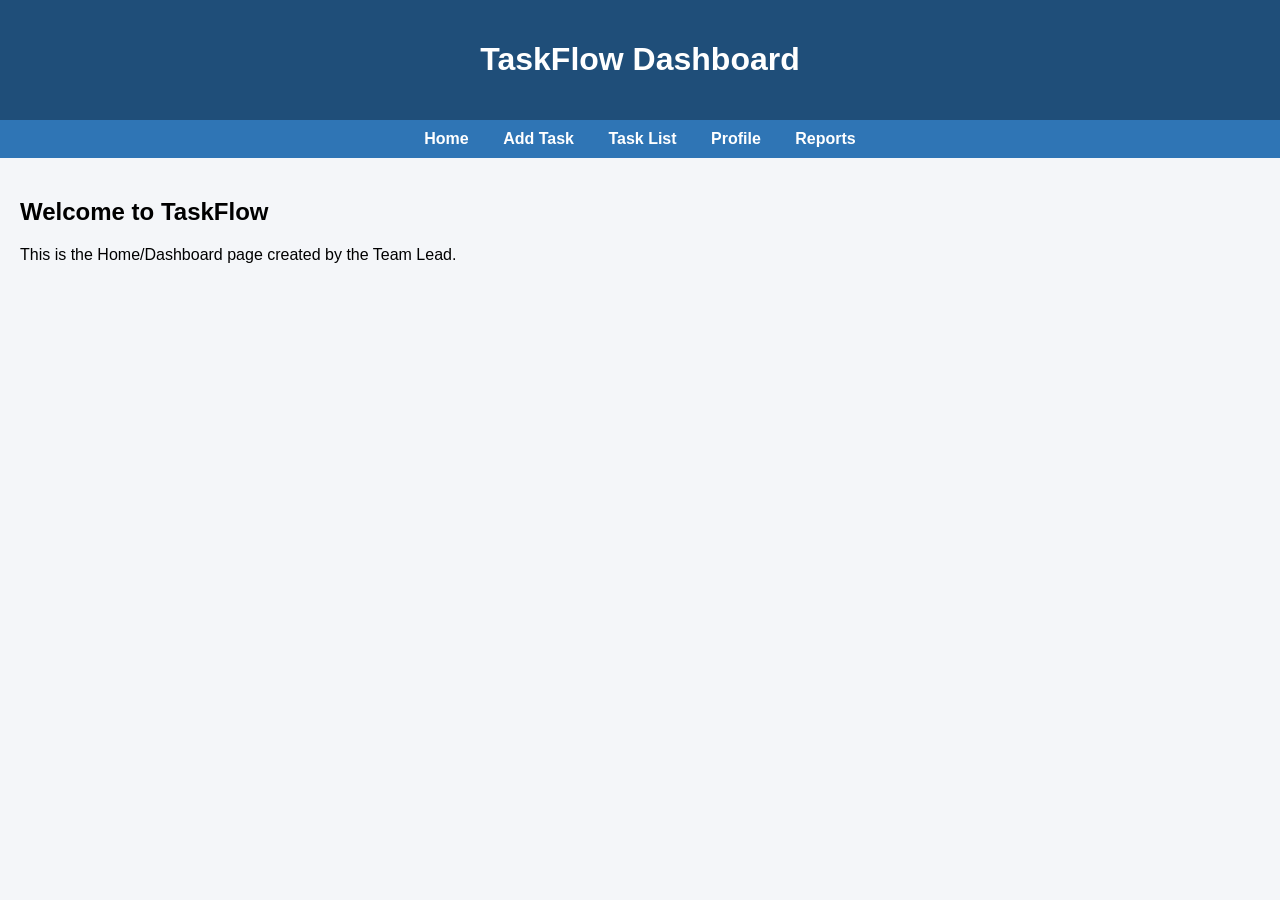
==== index.html @ 5590c0af "initial project skeleton files" ====
<!DOCTYPE html>
<html lang="en">
<head>
    <meta charset="UTF-8">
    <meta name="viewport" content="width=device-width, initial-scale=1.0">
    <title>TaskFlow Dashboard</title>
    <link rel="stylesheet" href="style.css">
</head>
<body>

    <header>
        <h1>TaskFlow Dashboard</h1>
    </header>

    <nav>
        <a href="index.html">Home</a>
        <a href="add-task.html">Add Task</a>
        <a href="task-list.html">Task List</a>
        <a href="profile.html">Profile</a>
        <a href="reports.html">Reports</a>
    </nav>

    <main>
        <h2>Welcome to TaskFlow</h2>
        <p>This is the Home/Dashboard page created by the Team Lead.</p>
    </main>

</body>
</html>
---- style.css ----
/* General Styling */
body {
    font-family: Arial, sans-serif;
    background-color: #f4f6f9;
    margin: 0;
    padding: 0;
}

/* Header */
header {
    background-color: #1f4e79;
    color: white;
    text-align: center;
    padding: 20px;
}

/* Navigation Bar */
nav {
    background-color: #2f75b5;
    padding: 10px;
    text-align: center;
}

nav a {
    color: white;
    text-decoration: none;
    margin: 15px;
    font-weight: bold;
}

nav a:hover {
    color: #ffd966;
}

/* Main Content */
main {
    padding: 20px;
}

/* Buttons */
button {
    background-color: #1f4e79;
    color: white;
    border: none;
    padding: 10px 18px;
    cursor: pointer;
    border-radius: 5px;
}

button:hover {
    background-color: #2f75b5;
}

/* Forms */
form {
    background-color: white;
    padding: 20px;
    border-radius: 8px;
    width: 60%;
    margin: auto;
}

input, textarea, select {
    width: 100%;
    padding: 10px;
    margin: 8px 0;
    border: 1px solid #ccc;
    border-radius: 5px;
}

/* Tables */
table {
    width: 100%;
    border-collapse: collapse;
    background-color: white;
}

table, th, td {
    border: 1px solid #ccc;
}

th {
    background-color: #1f4e79;
    color: white;
}

th, td {
    padding: 12px;
    text-align: center;
}

/* Cards / Sections */
section {
    background-color: white;
    padding: 20px;
    margin: 20px 0;
    border-radius: 8px;
}

/* Footer */
footer {
    background-color: #1f4e79;
    color: white;
    text-align: center;
    padding: 15px;
    margin-top: 20px;
}
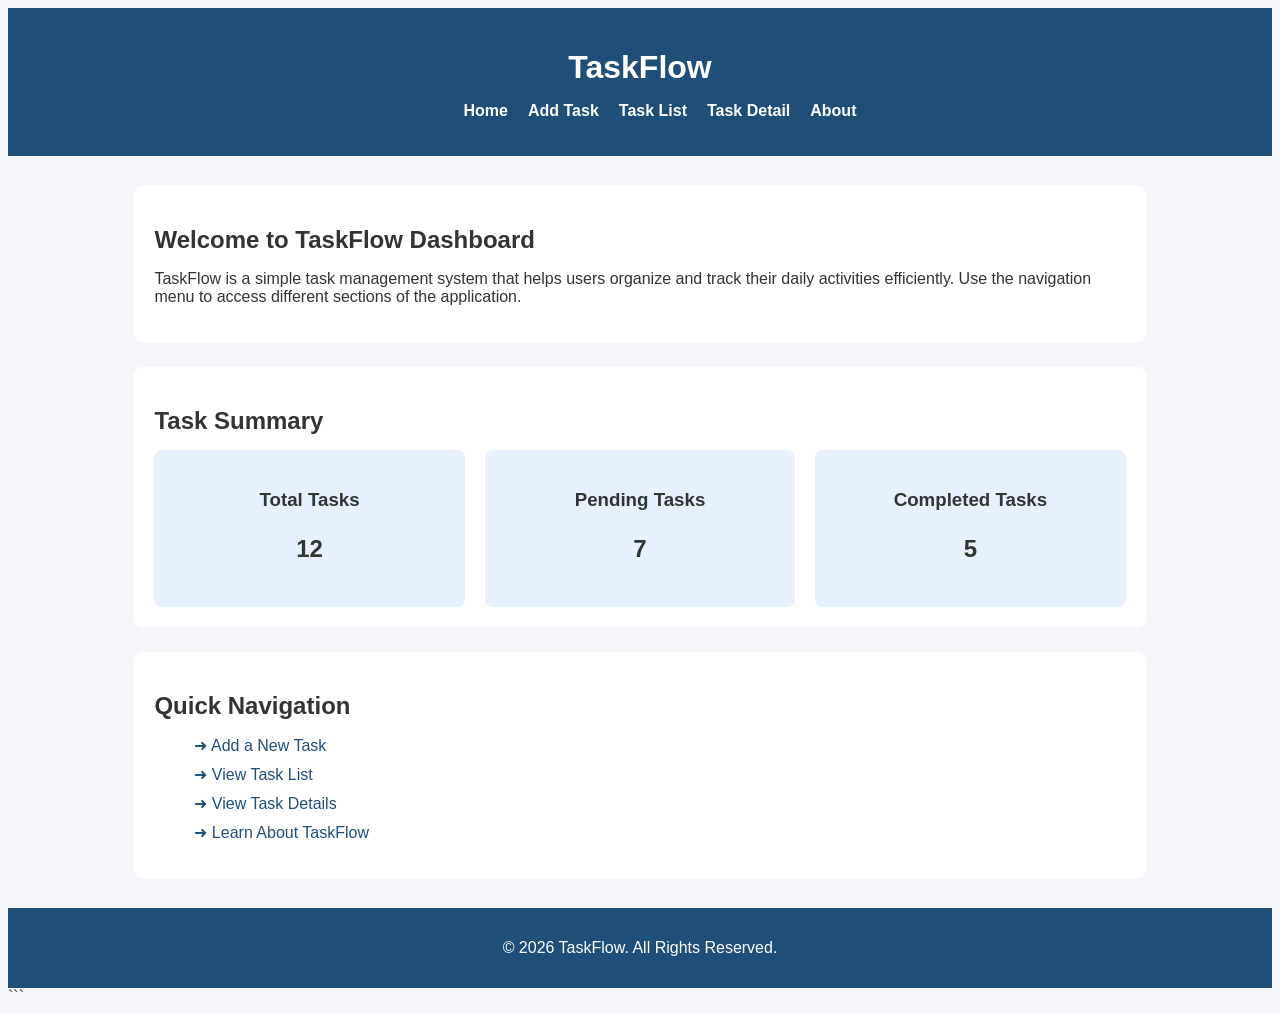
==== commit dd61984a: "updated assignment dc with repo and render details" ====
--- a/index.html
+++ b/index.html
@@ -1,29 +1,78 @@
+
 <!DOCTYPE html>
 <html lang="en">
 <head>
     <meta charset="UTF-8">
     <meta name="viewport" content="width=device-width, initial-scale=1.0">
-    <title>TaskFlow Dashboard</title>
+    <title>TaskFlow - Home Dashboard</title>
     <link rel="stylesheet" href="style.css">
 </head>
 <body>
 
     <header>
-        <h1>TaskFlow Dashboard</h1>
+        <h1>TaskFlow</h1>
+        <nav>
+            <ul>
+                <li><a href="index.html">Home</a></li>
+                <li><a href="add-task.html">Add Task</a></li>
+                <li><a href="task-list.html">Task List</a></li>
+                <li><a href="task-detail.html">Task Detail</a></li>
+                <li><a href="about.html">About</a></li>
+            </ul>
+        </nav>
     </header>
 
-    <nav>
-        <a href="index.html">Home</a>
-        <a href="add-task.html">Add Task</a>
-        <a href="task-list.html">Task List</a>
-        <a href="profile.html">Profile</a>
-        <a href="reports.html">Reports</a>
-    </nav>
+    <main>
 
-    <main>
-        <h2>Welcome to TaskFlow</h2>
-        <p>This is the Home/Dashboard page created by the Team Lead.</p>
+        <section class="welcome">
+            <h2>Welcome to TaskFlow Dashboard</h2>
+            <p>
+                TaskFlow is a simple task management system that helps users organize
+                and track their daily activities efficiently. Use the navigation menu
+                to access different sections of the application.
+            </p>
+        </section>
+
+        <section class="summary">
+            <h2>Task Summary</h2>
+
+            <div class="cards">
+
+                <div class="card">
+                    <h3>Total Tasks</h3>
+                    <p>12</p>
+                </div>
+
+                <div class="card">
+                    <h3>Pending Tasks</h3>
+                    <p>7</p>
+                </div>
+
+                <div class="card">
+                    <h3>Completed Tasks</h3>
+                    <p>5</p>
+                </div>
+
+            </div>
+        </section>
+
+        <section class="quick-actions">
+            <h2>Quick Navigation</h2>
+
+            <ul>
+                <li><a href="add-task.html">➜ Add a New Task</a></li>
+                <li><a href="task-list.html">➜ View Task List</a></li>
+                <li><a href="task-detail.html">➜ View Task Details</a></li>
+                <li><a href="about.html">➜ Learn About TaskFlow</a></li>
+            </ul>
+        </section>
+
     </main>
 
+    <footer>
+        <p>&copy; 2026 TaskFlow. All Rights Reserved.</p>
+    </footer>
+
 </body>
-</html>+</html>
+```
--- a/style.css
+++ b/style.css
@@ -1,107 +1,96 @@
-/* General Styling */
+```css
+* {
+    margin: 0;
+    padding: 0;
+    box-sizing: border-box;
+}
+
 body {
     font-family: Arial, sans-serif;
     background-color: #f4f6f9;
-    margin: 0;
-    padding: 0;
+    color: #333;
 }
 
-/* Header */
 header {
     background-color: #1f4e79;
     color: white;
-    text-align: center;
     padding: 20px;
 }
 
-/* Navigation Bar */
-nav {
-    background-color: #2f75b5;
-    padding: 10px;
+header h1 {
     text-align: center;
+    margin-bottom: 15px;
+}
+
+nav ul {
+    list-style: none;
+    display: flex;
+    justify-content: center;
+    gap: 20px;
 }
 
 nav a {
     color: white;
     text-decoration: none;
-    margin: 15px;
     font-weight: bold;
 }
 
-nav a:hover {
-    color: #ffd966;
+main {
+    width: 80%;
+    margin: 30px auto;
 }
 
-/* Main Content */
-main {
-    padding: 20px;
-}
-
-/* Buttons */
-button {
-    background-color: #1f4e79;
-    color: white;
-    border: none;
-    padding: 10px 18px;
-    cursor: pointer;
-    border-radius: 5px;
-}
-
-button:hover {
-    background-color: #2f75b5;
-}
-
-/* Forms */
-form {
-    background-color: white;
-    padding: 20px;
-    border-radius: 8px;
-    width: 60%;
-    margin: auto;
-}
-
-input, textarea, select {
-    width: 100%;
-    padding: 10px;
-    margin: 8px 0;
-    border: 1px solid #ccc;
-    border-radius: 5px;
-}
-
-/* Tables */
-table {
-    width: 100%;
-    border-collapse: collapse;
-    background-color: white;
-}
-
-table, th, td {
-    border: 1px solid #ccc;
-}
-
-th {
-    background-color: #1f4e79;
-    color: white;
-}
-
-th, td {
-    padding: 12px;
-    text-align: center;
-}
-
-/* Cards / Sections */
 section {
     background-color: white;
     padding: 20px;
-    margin: 20px 0;
+    margin-bottom: 25px;
     border-radius: 8px;
 }
 
-/* Footer */
+section h2 {
+    margin-bottom: 15px;
+}
+
+.cards {
+    display: flex;
+    gap: 20px;
+    justify-content: space-between;
+}
+
+.card {
+    flex: 1;
+    text-align: center;
+    background-color: #e8f0fe;
+    padding: 20px;
+    border-radius: 8px;
+}
+
+.card h3 {
+    margin-bottom: 10px;
+}
+
+.card p {
+    font-size: 24px;
+    font-weight: bold;
+}
+
+.quick-actions ul {
+    list-style-type: none;
+}
+
+.quick-actions li {
+    margin: 10px 0;
+}
+
+.quick-actions a {
+    text-decoration: none;
+    color: #1f4e79;
+}
+
 footer {
     background-color: #1f4e79;
     color: white;
     text-align: center;
     padding: 15px;
-    margin-top: 20px;
-}+}
+```
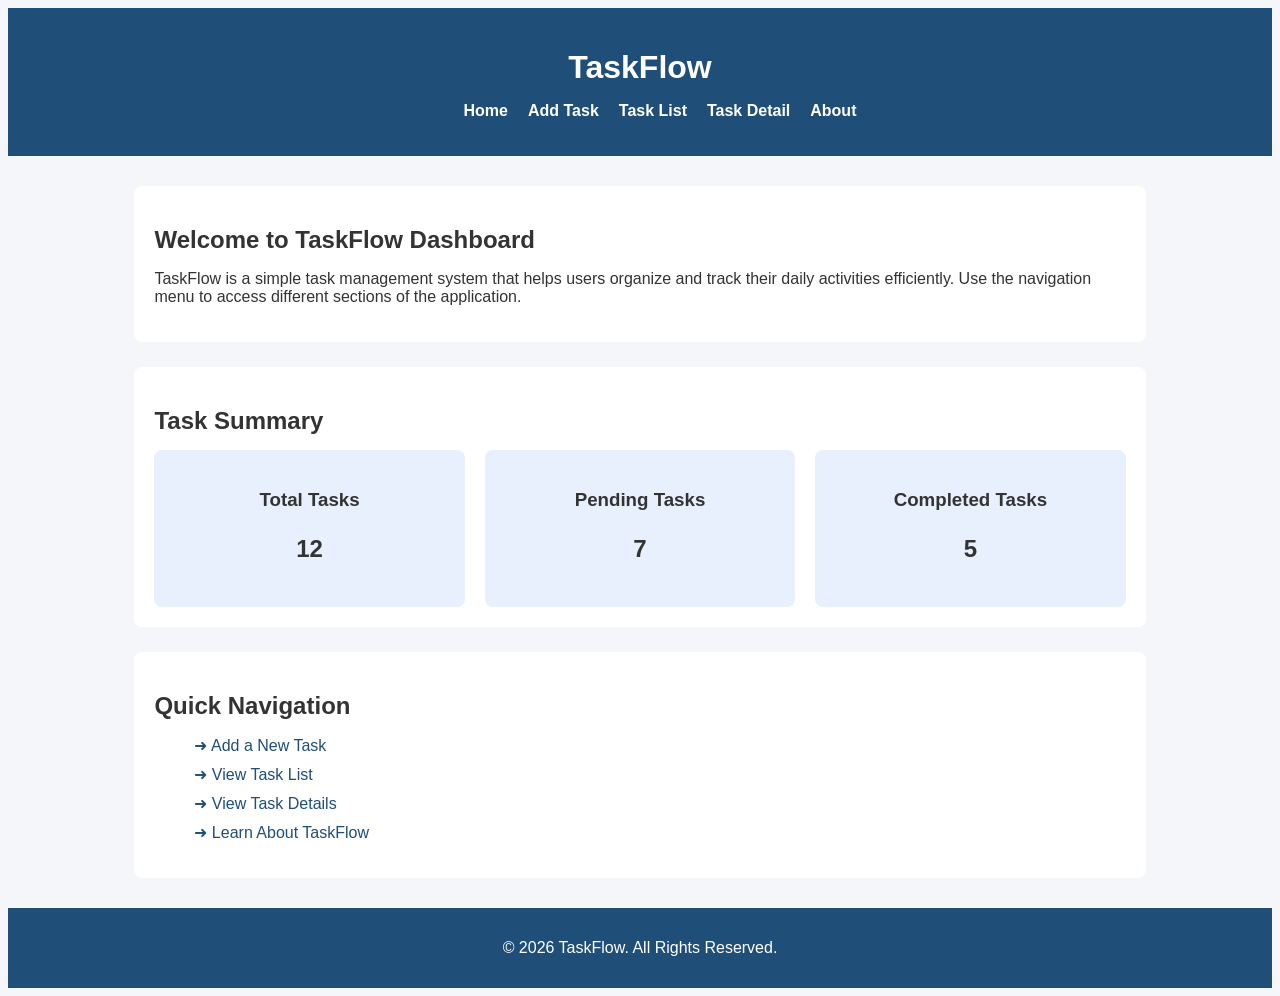
==== commit da10f50f: "Updated Assignment dOc with repo and render details" ====
--- a/index.html
+++ b/index.html
@@ -75,4 +75,4 @@
 
 </body>
 </html>
-```
+
